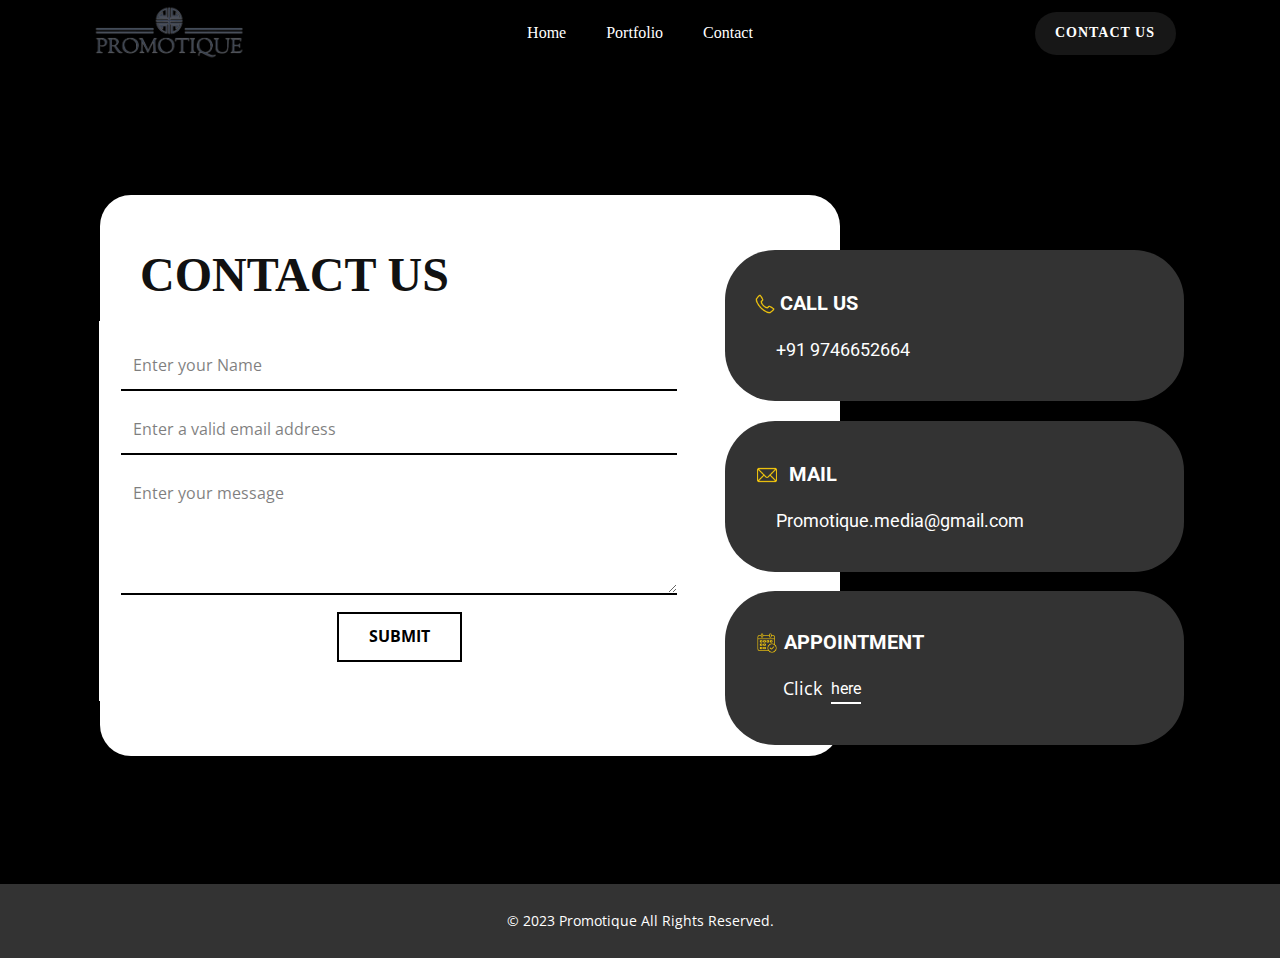
==== Contact.html @ 48a25350 "First commit" ====
<!DOCTYPE html>
<html style="font-size: 16px;" lang="en"><head>
    <meta name="viewport" content="width=device-width, initial-scale=1.0">
    <meta charset="utf-8">
    <meta name="keywords" content="Contact Us">
    <meta name="description" content="">
    <title>Contact</title>
    <link rel="stylesheet" href="nicepage.css" media="screen">
<link rel="stylesheet" href="Contact.css" media="screen">
    <script class="u-script" type="text/javascript" src="jquery.js" defer=""></script>
    <script class="u-script" type="text/javascript" src="nicepage.js" defer=""></script>
    <meta name="generator" content="Nicepage 6.5.3, nicepage.com">
    <meta name="referrer" content="origin">
    <link id="u-theme-google-font" rel="stylesheet" href="https://fonts.googleapis.com/css?family=Roboto:100,100i,300,300i,400,400i,500,500i,700,700i,900,900i|Open+Sans:300,300i,400,400i,500,500i,600,600i,700,700i,800,800i">
    
    
    
    <script type="application/ld+json">{
		"@context": "http://schema.org",
		"@type": "Organization",
		"name": "Promotique",
		"logo": "images/promotique-logo__1___1___1_-removebg-preview111.png"
}</script>
    <meta name="theme-color" content="#478ac9">
    <meta property="og:title" content="Contact">
    <meta property="og:type" content="website">
  <meta data-intl-tel-input-cdn-path="intlTelInput/"></head>
  <body data-path-to-root="./" data-include-products="false" class="u-body u-xl-mode" data-lang="en"><header class="u-clearfix u-custom-color-1 u-header u-header" id="sec-a531"><div class="u-clearfix u-sheet u-sheet-1">
        <a href="Home.html" class="u-image u-logo u-image-1" data-image-width="681" data-image-height="255" title="Home">
          <img src="images/promotique-logo__1___1___1_-removebg-preview111.png" class="u-logo-image u-logo-image-1">
        </a>
        <nav class="u-menu u-menu-one-level u-offcanvas u-menu-1">
          <div class="menu-collapse u-custom-font u-font-georgia" style="font-size: 1rem; letter-spacing: 0px;">
            <a class="u-button-style u-custom-color u-custom-left-right-menu-spacing u-custom-padding-bottom u-custom-text-active-color u-custom-text-hover-color u-custom-text-shadow u-custom-top-bottom-menu-spacing u-nav-link u-text-active-palette-1-base u-text-hover-palette-2-base" href="#" style="padding: 8px 0px; font-size: calc(1em + 16px);">
              <svg class="u-svg-link" viewBox="0 0 24 24"><use xmlns:xlink="http://www.w3.org/1999/xlink" xlink:href="#menu-hamburger"></use></svg>
              <svg class="u-svg-content" version="1.1" id="menu-hamburger" viewBox="0 0 16 16" x="0px" y="0px" xmlns:xlink="http://www.w3.org/1999/xlink" xmlns="http://www.w3.org/2000/svg"><g><rect y="1" width="16" height="2"></rect><rect y="7" width="16" height="2"></rect><rect y="13" width="16" height="2"></rect>
</g></svg>
            </a>
          </div>
          <div class="u-custom-menu u-nav-container">
            <ul class="u-custom-font u-font-georgia u-nav u-unstyled u-nav-1"><li class="u-nav-item"><a class="u-button-style u-nav-link" href="Home.html" style="padding: 10px 20px;">Home</a>
</li><li class="u-nav-item"><a class="u-button-style u-nav-link" href="Portfolio.html" style="padding: 10px 20px;">Portfolio</a>
</li><li class="u-nav-item"><a class="u-button-style u-nav-link" href="Contact.html" style="padding: 10px 20px;">Contact</a>
</li></ul>
          </div>
          <div class="u-custom-menu u-nav-container-collapse">
            <div class="u-black u-container-style u-inner-container-layout u-opacity u-opacity-95 u-sidenav">
              <div class="u-inner-container-layout u-sidenav-overflow">
                <div class="u-menu-close"></div>
                <ul class="u-align-center u-nav u-popupmenu-items u-unstyled u-nav-2"><li class="u-nav-item"><a class="u-button-style u-nav-link" href="Home.html">Home</a>
</li><li class="u-nav-item"><a class="u-button-style u-nav-link" href="Portfolio.html">Portfolio</a>
</li><li class="u-nav-item"><a class="u-button-style u-nav-link" href="Contact.html">Contact</a>
</li></ul>
              </div>
            </div>
            <div class="u-black u-menu-overlay u-opacity u-opacity-70"></div>
          </div>
        </nav>
        <a href="Contact.html" class="u-border-none u-btn u-btn-round u-button-style u-custom-color-2 u-custom-font u-font-georgia u-hover-grey-80 u-radius u-btn-1">CONTACT US </a>
      </div></header>
    <section class="u-black u-clearfix u-section-1" id="sec-f106">
      <div class="u-clearfix u-sheet u-valign-middle-lg u-valign-middle-md u-valign-middle-sm u-valign-middle-xl u-sheet-1">
        <div class="u-align-left u-container-style u-expanded-width-xs u-group u-radius u-shape-round u-white u-group-1">
          <div class="u-container-layout u-container-layout-1">
            <h2 class="u-align-left u-custom-font u-font-georgia u-text u-text-1">Contact Us</h2>
            <div class="custom-expanded u-align-left u-form u-white u-form-1">
              <form action="https://forms.nicepagesrv.com/v2/form/process" class="u-clearfix u-form-spacing-16 u-form-vertical u-inner-form" style="padding: 22px;" source="email" name="form">
                <div class="u-form-group u-form-name">
                  <label for="name-5a14" class="u-custom-font u-font-georgia u-form-control-hidden u-label" wfd-invisible="true">Name</label>
                  <input type="text" placeholder="Enter your Name" id="name-5a14" name="name" class="u-border-2 u-border-black u-border-no-left u-border-no-right u-border-no-top u-input u-input-rectangle" required="">
                </div>
                <div class="u-form-email u-form-group">
                  <label for="email-5a14" class="u-custom-font u-font-georgia u-form-control-hidden u-label" wfd-invisible="true">Email</label>
                  <input type="email" placeholder="Enter a valid email address" id="email-5a14" name="email" class="u-border-2 u-border-black u-border-no-left u-border-no-right u-border-no-top u-input u-input-rectangle" required="">
                </div>
                <div class="u-form-group u-form-message">
                  <label for="message-5a14" class="u-custom-font u-font-georgia u-form-control-hidden u-label" wfd-invisible="true">Message</label>
                  <textarea placeholder="Enter your message" rows="4" cols="50" id="message-5a14" name="message" class="u-border-2 u-border-black u-border-no-left u-border-no-right u-border-no-top u-input u-input-rectangle" required=""></textarea>
                </div>
                <div class="u-align-center u-form-group u-form-submit">
                  <a href="#" class="u-border-2 u-border-black u-btn u-btn-submit u-button-style u-hover-black u-none u-text-black u-text-hover-white u-btn-1">Submit</a>
                  <input type="submit" value="submit" class="u-form-control-hidden" wfd-invisible="true">
                </div>
                <div class="u-form-send-message u-form-send-success" wfd-invisible="true"> Thank you! Your message has been sent. </div>
                <div class="u-form-send-error u-form-send-message" wfd-invisible="true"> Unable to send your message. Please fix errors then try again. </div>
                <input type="hidden" value="" name="recaptchaResponse" wfd-invisible="true">
                <input type="hidden" name="formServices" value="dfa88be8-6304-8ccb-90e6-12cdd6d4f5a5">
              </form>
            </div>
          </div>
        </div>
        <div class="u-expanded-width-xs u-list u-list-1">
          <div class="u-repeater u-repeater-1">
            <div class="u-container-style u-custom-color-4 u-list-item u-radius u-repeater-item u-shape-round u-list-item-1">
              <div class="u-container-layout u-similar-container u-container-layout-2">
                <h5 class="u-align-left u-text u-text-2"><span class="u-file-icon u-icon u-text-palette-3-base"><img src="images/3059407-016d0dd2.png" alt=""></span>&nbsp;Call Us
                </h5>
                <p class="u-align-left u-custom-font u-heading-font u-text u-text-3">+91 9746652664 </p>
              </div>
            </div>
            <div class="u-container-style u-custom-color-4 u-list-item u-radius u-repeater-item u-shape-round u-list-item-2">
              <div class="u-container-layout u-similar-container u-container-layout-3">
                <h5 class="u-align-left u-text u-text-4"><span class="u-custom-color-5 u-file-icon u-icon u-text-palette-3-base u-icon-2"><img src="images/542638-92695946.png" alt=""></span>&nbsp; MAIL
                </h5>
                <p class="u-align-left u-custom-font u-heading-font u-text u-text-5">Promotique.media@gmail.com </p>
              </div>
            </div>
          </div>
        </div>
        <div class="u-expanded-width-xs u-list u-list-2">
          <div class="u-repeater u-repeater-2">
            <div class="u-container-style u-custom-color-4 u-list-item u-radius u-repeater-item u-shape-round u-list-item-3">
              <div class="u-container-layout u-similar-container u-container-layout-4">
                <h5 class="u-align-left u-text u-text-6"><span class="u-custom-color-5 u-file-icon u-icon u-text-palette-3-base u-icon-3"><img src="images/8302424-ced251d9.png" alt=""></span> appointment
                </h5>
                <p class="u-align-left u-text u-text-7">Click </p>
                <a href="https://calendly.com/promotique-media/30min" class="u-active-none u-border-2 u-border-active-grey-30 u-border-hover-grey-10 u-border-no-left u-border-no-right u-border-no-top u-border-white u-btn u-btn-rectangle u-button-style u-custom-font u-heading-font u-hover-none u-none u-btn-2" target="_blank">here</a>
              </div>
            </div>
          </div>
        </div>
      </div>
    </section>
    
    
    
    <footer class="u-align-center u-clearfix u-footer u-grey-80 u-footer" id="sec-80ea"><div class="u-clearfix u-sheet u-valign-middle u-sheet-1">
        <p class="u-small-text u-text u-text-variant u-text-1"> © 2023&nbsp;Promotique All Rights Reserved.</p>
      </div></footer>
</body></html>
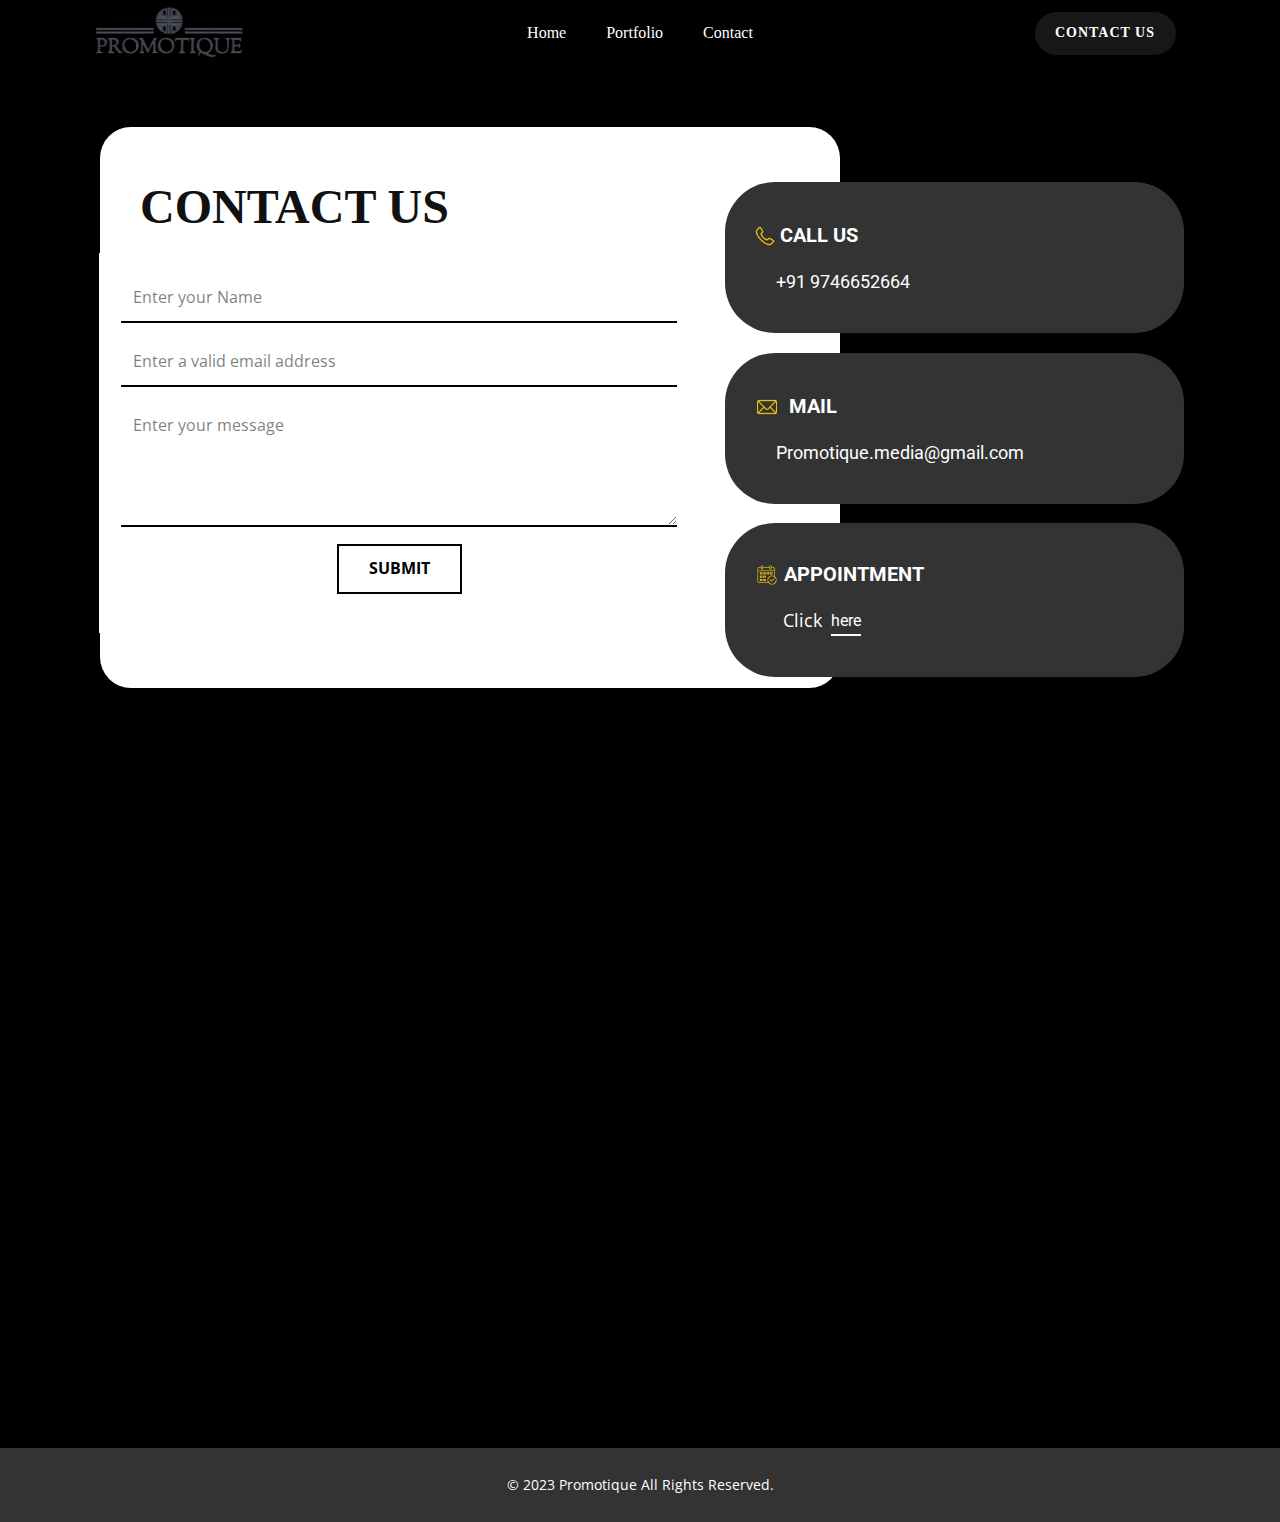
==== commit e7ed9f6f: "Update Contact.html" ====
--- a/Contact.html
+++ b/Contact.html
@@ -12,6 +12,9 @@
     <meta name="generator" content="Nicepage 6.5.3, nicepage.com">
     <meta name="referrer" content="origin">
     <link id="u-theme-google-font" rel="stylesheet" href="https://fonts.googleapis.com/css?family=Roboto:100,100i,300,300i,400,400i,500,500i,700,700i,900,900i|Open+Sans:300,300i,400,400i,500,500i,600,600i,700,700i,800,800i">
+     <link href="https://assets.calendly.com/assets/external/widget.css" rel="stylesheet">
+    <script src="https://assets.calendly.com/assets/external/widget.js" type="text/javascript" async></script>
+    <script type="text/javascript">window.onload = function() { Calendly.initBadgeWidget({ url: 'https://calendly.com/promotique-media?primary_color=656667', text: 'Schedule time with me', color: '#606162', textColor: '#ffffff', branding: true }); }</script>
     
     
     
@@ -119,6 +122,8 @@
             </div>
           </div>
         </div>
+	 <div class="calendly-inline-widget" data-url="https://calendly.com/promotique-media/30min?hide_gdpr_banner=1&primary_color=838585" style="min-width:320px;height:700px;"></div>
+	<script type="text/javascript" src="https://assets.calendly.com/assets/external/widget.js" async></script>
       </div>
     </section>
     
@@ -127,4 +132,4 @@
     <footer class="u-align-center u-clearfix u-footer u-grey-80 u-footer" id="sec-80ea"><div class="u-clearfix u-sheet u-valign-middle u-sheet-1">
         <p class="u-small-text u-text u-text-variant u-text-1"> © 2023&nbsp;Promotique All Rights Reserved.</p>
       </div></footer>
-</body></html>+</body></html>
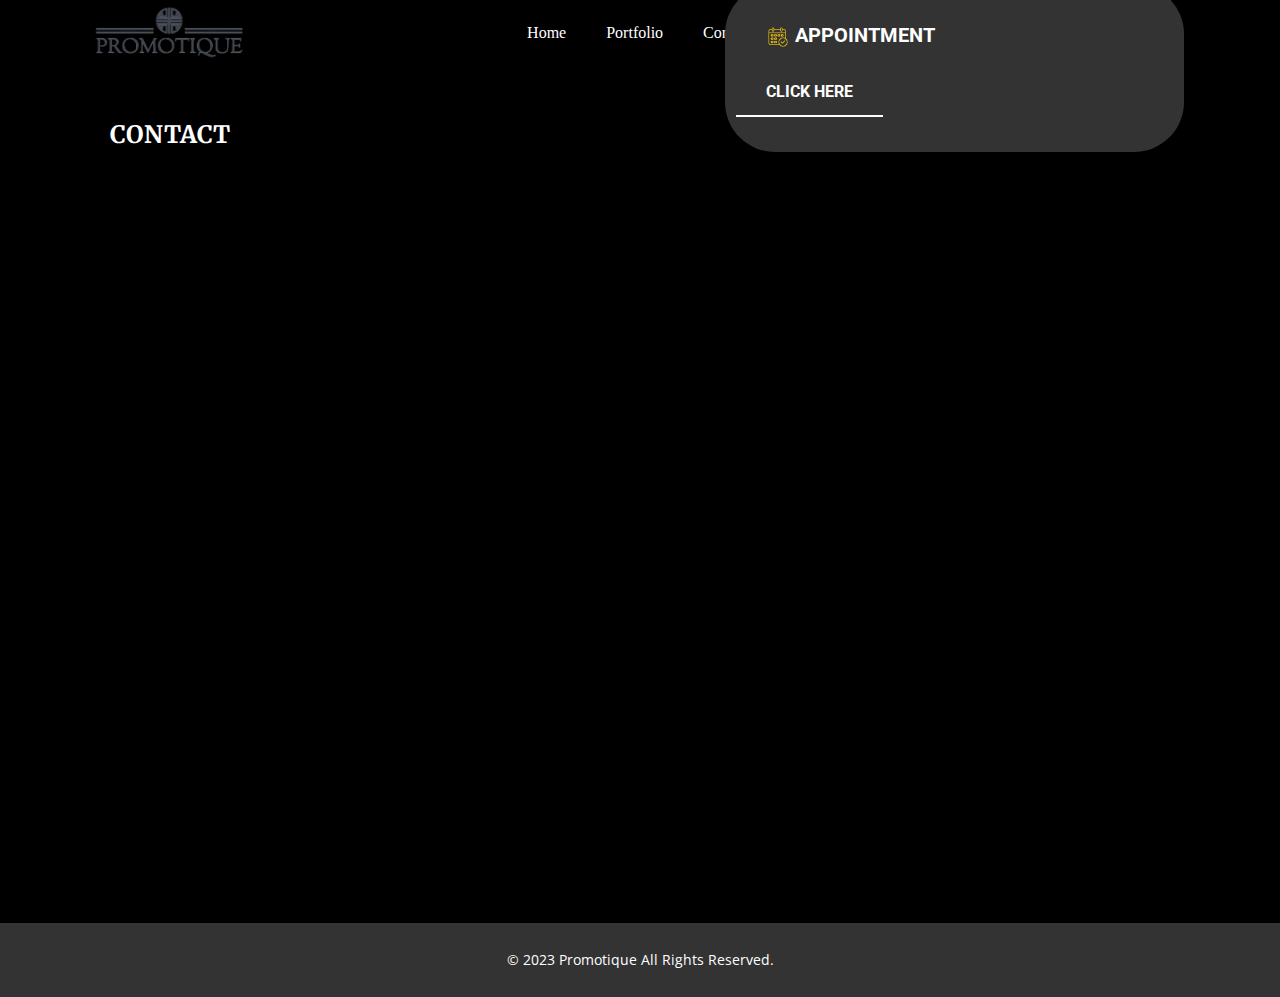
==== commit 9f794d65: "Update Contact.html" ====
--- a/Contact.html
+++ b/Contact.html
@@ -10,12 +10,11 @@
     <script class="u-script" type="text/javascript" src="jquery.js" defer=""></script>
     <script class="u-script" type="text/javascript" src="nicepage.js" defer=""></script>
     <meta name="generator" content="Nicepage 6.5.3, nicepage.com">
-    <meta name="referrer" content="origin">
     <link id="u-theme-google-font" rel="stylesheet" href="https://fonts.googleapis.com/css?family=Roboto:100,100i,300,300i,400,400i,500,500i,700,700i,900,900i|Open+Sans:300,300i,400,400i,500,500i,600,600i,700,700i,800,800i">
-     <link href="https://assets.calendly.com/assets/external/widget.css" rel="stylesheet">
+    <link id="u-page-google-font" rel="stylesheet" href="https://fonts.googleapis.com/css?family=Merriweather:300,300i,400,400i,700,700i,900,900i">
+    <link href="https://assets.calendly.com/assets/external/widget.css" rel="stylesheet">
     <script src="https://assets.calendly.com/assets/external/widget.js" type="text/javascript" async></script>
     <script type="text/javascript">window.onload = function() { Calendly.initBadgeWidget({ url: 'https://calendly.com/promotique-media?primary_color=656667', text: 'Schedule time with me', color: '#606162', textColor: '#ffffff', branding: true }); }</script>
-    
     
     
     <script type="application/ld+json">{
@@ -62,47 +61,19 @@
         <a href="Contact.html" class="u-border-none u-btn u-btn-round u-button-style u-custom-color-2 u-custom-font u-font-georgia u-hover-grey-80 u-radius u-btn-1">CONTACT US </a>
       </div></header>
     <section class="u-black u-clearfix u-section-1" id="sec-f106">
-      <div class="u-clearfix u-sheet u-valign-middle-lg u-valign-middle-md u-valign-middle-sm u-valign-middle-xl u-sheet-1">
-        <div class="u-align-left u-container-style u-expanded-width-xs u-group u-radius u-shape-round u-white u-group-1">
-          <div class="u-container-layout u-container-layout-1">
-            <h2 class="u-align-left u-custom-font u-font-georgia u-text u-text-1">Contact Us</h2>
-            <div class="custom-expanded u-align-left u-form u-white u-form-1">
-              <form action="https://forms.nicepagesrv.com/v2/form/process" class="u-clearfix u-form-spacing-16 u-form-vertical u-inner-form" style="padding: 22px;" source="email" name="form">
-                <div class="u-form-group u-form-name">
-                  <label for="name-5a14" class="u-custom-font u-font-georgia u-form-control-hidden u-label" wfd-invisible="true">Name</label>
-                  <input type="text" placeholder="Enter your Name" id="name-5a14" name="name" class="u-border-2 u-border-black u-border-no-left u-border-no-right u-border-no-top u-input u-input-rectangle" required="">
-                </div>
-                <div class="u-form-email u-form-group">
-                  <label for="email-5a14" class="u-custom-font u-font-georgia u-form-control-hidden u-label" wfd-invisible="true">Email</label>
-                  <input type="email" placeholder="Enter a valid email address" id="email-5a14" name="email" class="u-border-2 u-border-black u-border-no-left u-border-no-right u-border-no-top u-input u-input-rectangle" required="">
-                </div>
-                <div class="u-form-group u-form-message">
-                  <label for="message-5a14" class="u-custom-font u-font-georgia u-form-control-hidden u-label" wfd-invisible="true">Message</label>
-                  <textarea placeholder="Enter your message" rows="4" cols="50" id="message-5a14" name="message" class="u-border-2 u-border-black u-border-no-left u-border-no-right u-border-no-top u-input u-input-rectangle" required=""></textarea>
-                </div>
-                <div class="u-align-center u-form-group u-form-submit">
-                  <a href="#" class="u-border-2 u-border-black u-btn u-btn-submit u-button-style u-hover-black u-none u-text-black u-text-hover-white u-btn-1">Submit</a>
-                  <input type="submit" value="submit" class="u-form-control-hidden" wfd-invisible="true">
-                </div>
-                <div class="u-form-send-message u-form-send-success" wfd-invisible="true"> Thank you! Your message has been sent. </div>
-                <div class="u-form-send-error u-form-send-message" wfd-invisible="true"> Unable to send your message. Please fix errors then try again. </div>
-                <input type="hidden" value="" name="recaptchaResponse" wfd-invisible="true">
-                <input type="hidden" name="formServices" value="dfa88be8-6304-8ccb-90e6-12cdd6d4f5a5">
-              </form>
-            </div>
-          </div>
-        </div>
+      <div class="u-clearfix u-sheet u-sheet-1">
+        <h4 class="u-custom-font u-font-merriweather u-text u-text-default u-text-1">CONTACT </h4>
         <div class="u-expanded-width-xs u-list u-list-1">
           <div class="u-repeater u-repeater-1">
             <div class="u-container-style u-custom-color-4 u-list-item u-radius u-repeater-item u-shape-round u-list-item-1">
-              <div class="u-container-layout u-similar-container u-container-layout-2">
+              <div class="u-container-layout u-similar-container u-container-layout-1">
                 <h5 class="u-align-left u-text u-text-2"><span class="u-file-icon u-icon u-text-palette-3-base"><img src="images/3059407-016d0dd2.png" alt=""></span>&nbsp;Call Us
                 </h5>
                 <p class="u-align-left u-custom-font u-heading-font u-text u-text-3">+91 9746652664 </p>
               </div>
             </div>
             <div class="u-container-style u-custom-color-4 u-list-item u-radius u-repeater-item u-shape-round u-list-item-2">
-              <div class="u-container-layout u-similar-container u-container-layout-3">
+              <div class="u-container-layout u-similar-container u-container-layout-2">
                 <h5 class="u-align-left u-text u-text-4"><span class="u-custom-color-5 u-file-icon u-icon u-text-palette-3-base u-icon-2"><img src="images/542638-92695946.png" alt=""></span>&nbsp; MAIL
                 </h5>
                 <p class="u-align-left u-custom-font u-heading-font u-text u-text-5">Promotique.media@gmail.com </p>
@@ -113,17 +84,16 @@
         <div class="u-expanded-width-xs u-list u-list-2">
           <div class="u-repeater u-repeater-2">
             <div class="u-container-style u-custom-color-4 u-list-item u-radius u-repeater-item u-shape-round u-list-item-3">
-              <div class="u-container-layout u-similar-container u-container-layout-4">
+              <div class="u-container-layout u-similar-container u-container-layout-3">
                 <h5 class="u-align-left u-text u-text-6"><span class="u-custom-color-5 u-file-icon u-icon u-text-palette-3-base u-icon-3"><img src="images/8302424-ced251d9.png" alt=""></span> appointment
                 </h5>
-                <p class="u-align-left u-text u-text-7">Click </p>
-                <a href="https://calendly.com/promotique-media/30min" class="u-active-none u-border-2 u-border-active-grey-30 u-border-hover-grey-10 u-border-no-left u-border-no-right u-border-no-top u-border-white u-btn u-btn-rectangle u-button-style u-custom-font u-heading-font u-hover-none u-none u-btn-2" target="_blank">here</a>
+                <a href="https://calendly.com/promotique-media/30min" class="u-active-none u-border-2 u-border-active-grey-30 u-border-hover-grey-10 u-border-no-left u-border-no-right u-border-no-top u-border-white u-btn u-btn-rectangle u-button-style u-custom-font u-heading-font u-hover-none u-none u-btn-1" target="_blank">Click here</a>
               </div>
             </div>
           </div>
         </div>
-	 <div class="calendly-inline-widget" data-url="https://calendly.com/promotique-media/30min?hide_gdpr_banner=1&primary_color=838585" style="min-width:320px;height:700px;"></div>
-	<script type="text/javascript" src="https://assets.calendly.com/assets/external/widget.js" async></script>
+<div class="calendly-inline-widget" data-url="https://calendly.com/promotique-media/30min?hide_gdpr_banner=1&primary_color=838585" style="min-width:320px;height:700px;"></div>
+<script type="text/javascript" src="https://assets.calendly.com/assets/external/widget.js" async></script>
       </div>
     </section>
     
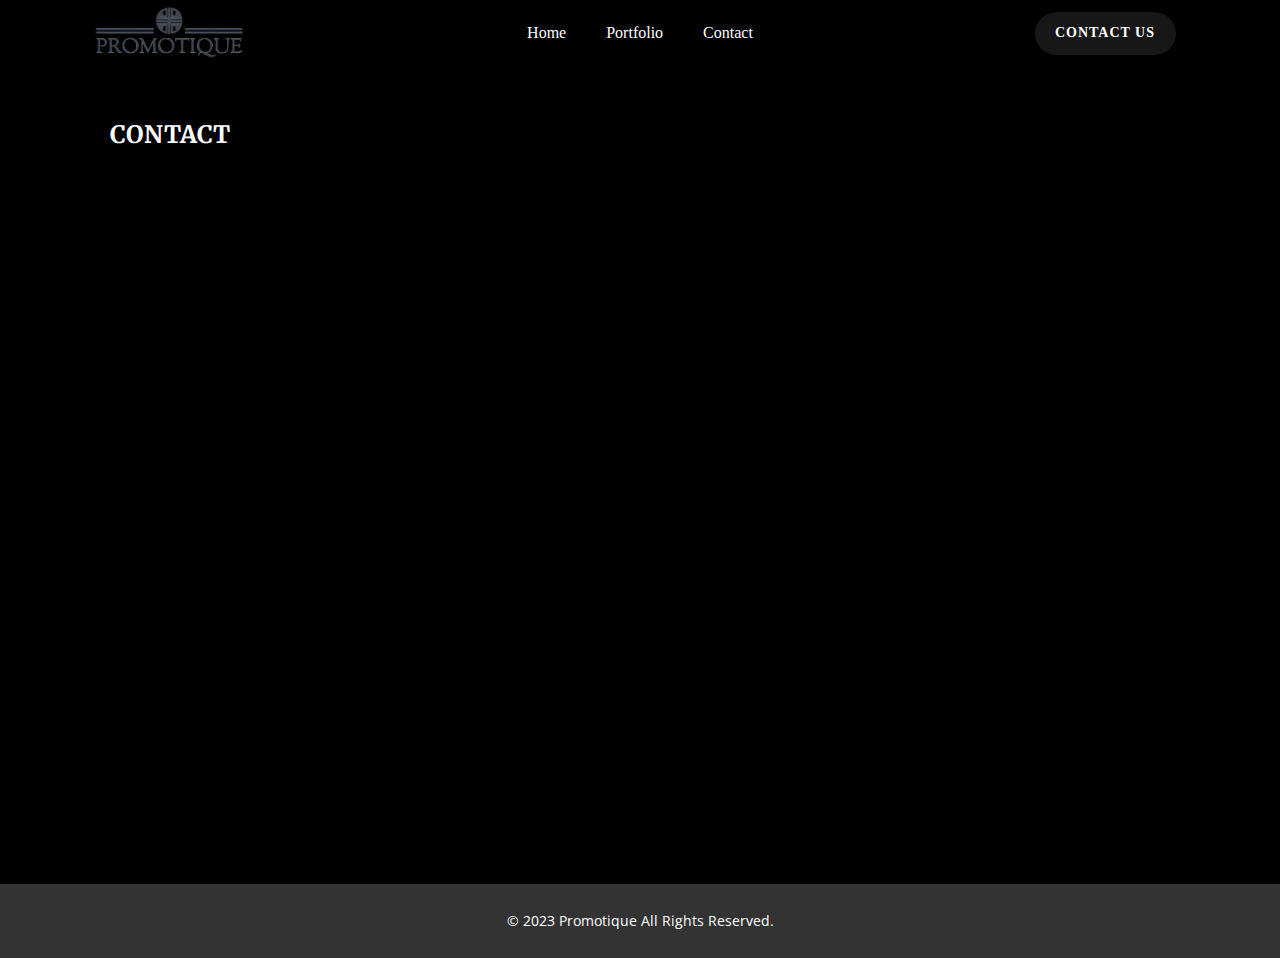
==== commit 246786a3: "Update Contact.html" ====
--- a/Contact.html
+++ b/Contact.html
@@ -63,35 +63,6 @@
     <section class="u-black u-clearfix u-section-1" id="sec-f106">
       <div class="u-clearfix u-sheet u-sheet-1">
         <h4 class="u-custom-font u-font-merriweather u-text u-text-default u-text-1">CONTACT </h4>
-        <div class="u-expanded-width-xs u-list u-list-1">
-          <div class="u-repeater u-repeater-1">
-            <div class="u-container-style u-custom-color-4 u-list-item u-radius u-repeater-item u-shape-round u-list-item-1">
-              <div class="u-container-layout u-similar-container u-container-layout-1">
-                <h5 class="u-align-left u-text u-text-2"><span class="u-file-icon u-icon u-text-palette-3-base"><img src="images/3059407-016d0dd2.png" alt=""></span>&nbsp;Call Us
-                </h5>
-                <p class="u-align-left u-custom-font u-heading-font u-text u-text-3">+91 9746652664 </p>
-              </div>
-            </div>
-            <div class="u-container-style u-custom-color-4 u-list-item u-radius u-repeater-item u-shape-round u-list-item-2">
-              <div class="u-container-layout u-similar-container u-container-layout-2">
-                <h5 class="u-align-left u-text u-text-4"><span class="u-custom-color-5 u-file-icon u-icon u-text-palette-3-base u-icon-2"><img src="images/542638-92695946.png" alt=""></span>&nbsp; MAIL
-                </h5>
-                <p class="u-align-left u-custom-font u-heading-font u-text u-text-5">Promotique.media@gmail.com </p>
-              </div>
-            </div>
-          </div>
-        </div>
-        <div class="u-expanded-width-xs u-list u-list-2">
-          <div class="u-repeater u-repeater-2">
-            <div class="u-container-style u-custom-color-4 u-list-item u-radius u-repeater-item u-shape-round u-list-item-3">
-              <div class="u-container-layout u-similar-container u-container-layout-3">
-                <h5 class="u-align-left u-text u-text-6"><span class="u-custom-color-5 u-file-icon u-icon u-text-palette-3-base u-icon-3"><img src="images/8302424-ced251d9.png" alt=""></span> appointment
-                </h5>
-                <a href="https://calendly.com/promotique-media/30min" class="u-active-none u-border-2 u-border-active-grey-30 u-border-hover-grey-10 u-border-no-left u-border-no-right u-border-no-top u-border-white u-btn u-btn-rectangle u-button-style u-custom-font u-heading-font u-hover-none u-none u-btn-1" target="_blank">Click here</a>
-              </div>
-            </div>
-          </div>
-        </div>
 <div class="calendly-inline-widget" data-url="https://calendly.com/promotique-media/30min?hide_gdpr_banner=1&primary_color=838585" style="min-width:320px;height:700px;"></div>
 <script type="text/javascript" src="https://assets.calendly.com/assets/external/widget.js" async></script>
       </div>
